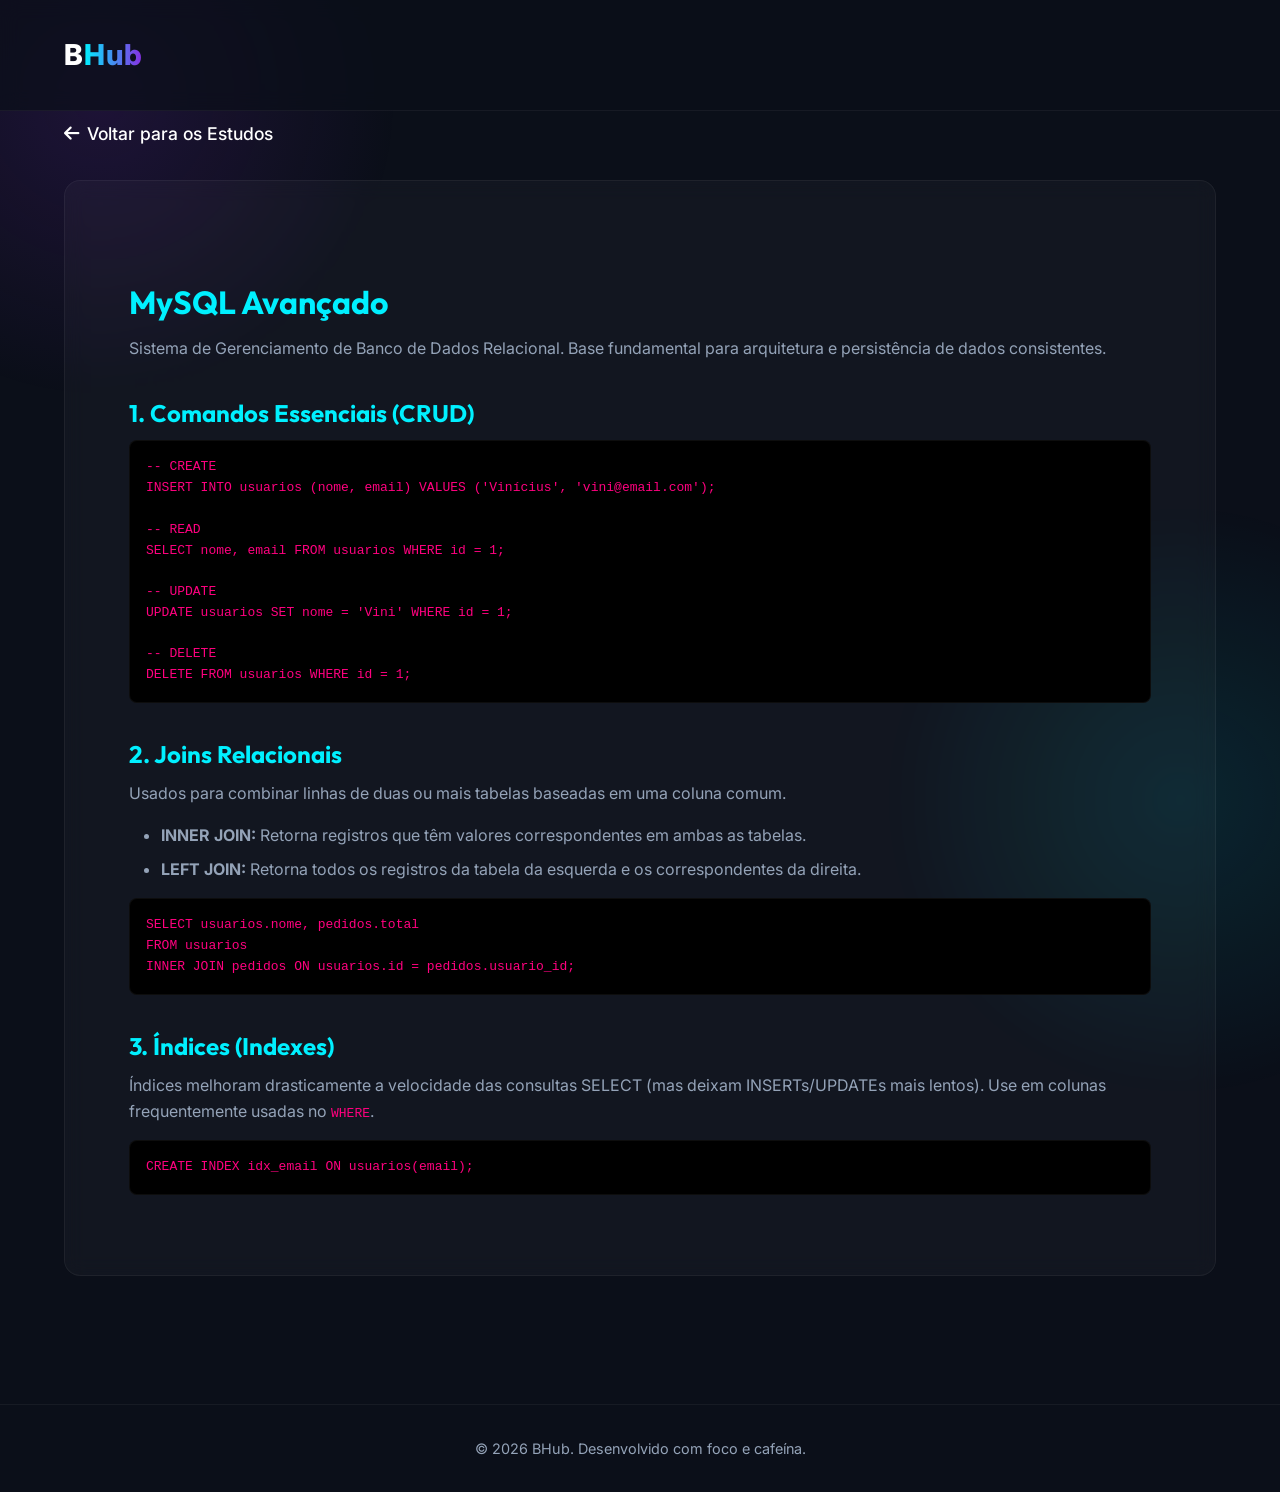
==== notas/mysql.html @ 5bca6f61 "Add files via upload" ====
<!DOCTYPE html>
<html lang="pt-BR">
<head>
    <meta charset="UTF-8">
    <meta name="viewport" content="width=device-width, initial-scale=1.0">
    <title>BHub | Estudos - MySQL</title>
    <link rel="stylesheet" href="https://cdnjs.cloudflare.com/ajax/libs/font-awesome/6.4.0/css/all.min.css">
    <link rel="stylesheet" href="../style.css">
</head>
<body>
    <div class="bg-gradient-sphere"></div>
    <div class="bg-gradient-sphere two"></div>

    <header>
        <div class="logo">B<span class="gradient-text">Hub</span></div>
    </header>

    <main>
        <a href="../index.html#studies" class="btn-back">
            <i class="fa-solid fa-arrow-left"></i> Voltar para os Estudos
        </a>

        <div class="note-content">
            <h1>MySQL Avançado</h1>
            <p>Sistema de Gerenciamento de Banco de Dados Relacional. Base fundamental para arquitetura e persistência de dados consistentes.</p>
            
            <h2>1. Comandos Essenciais (CRUD)</h2>
            <pre><code>-- CREATE
INSERT INTO usuarios (nome, email) VALUES ('Vinícius', 'vini@email.com');

-- READ
SELECT nome, email FROM usuarios WHERE id = 1;

-- UPDATE
UPDATE usuarios SET nome = 'Vini' WHERE id = 1;

-- DELETE
DELETE FROM usuarios WHERE id = 1;</code></pre>

            <h2>2. Joins Relacionais</h2>
            <p>Usados para combinar linhas de duas ou mais tabelas baseadas em uma coluna comum.</p>
            <ul>
                <li><strong>INNER JOIN:</strong> Retorna registros que têm valores correspondentes em ambas as tabelas.</li>
                <li><strong>LEFT JOIN:</strong> Retorna todos os registros da tabela da esquerda e os correspondentes da direita.</li>
            </ul>
            <pre><code>SELECT usuarios.nome, pedidos.total
FROM usuarios
INNER JOIN pedidos ON usuarios.id = pedidos.usuario_id;</code></pre>

            <h2>3. Índices (Indexes)</h2>
            <p>Índices melhoram drasticamente a velocidade das consultas SELECT (mas deixam INSERTs/UPDATEs mais lentos). Use em colunas frequentemente usadas no <code>WHERE</code>.</p>
            <pre><code>CREATE INDEX idx_email ON usuarios(email);</code></pre>
        </div>
    </main>

    <footer>
        <p>&copy; 2026 BHub. Desenvolvido com foco e cafeína.</p>
    </footer>

    <script src="../script.js"></script>
</body>
</html>
---- style.css ----
@import url('https://fonts.googleapis.com/css2?family=Outfit:wght@300;400;600;800&family=Inter:wght@400;500;700&display=swap');

:root {
  /* Colors */
  --bg-main: #0B0F19;
  /* Very deep dark blue */
  --bg-card: rgba(255, 255, 255, 0.03);
  --bg-card-hover: rgba(255, 255, 255, 0.08);
  --border-color: rgba(255, 255, 255, 0.05);

  --accent-cyan: #00F0FF;
  --accent-purple: #8A2BE2;
  --accent-pink: #FF007F;

  --text-primary: #FFFFFF;
  --text-secondary: #94A3B8;

  /* Typography */
  --font-heading: 'Outfit', sans-serif;
  --font-body: 'Inter', sans-serif;

  /* Spacing */
  --spacing-sm: 0.5rem;
  --spacing-md: 1rem;
  --spacing-lg: 2rem;
  --spacing-xl: 4rem;
}

* {
  margin: 0;
  padding: 0;
  box-sizing: border-box;
}

body {
  background-color: var(--bg-main);
  color: var(--text-primary);
  font-family: var(--font-body);
  line-height: 1.6;
  overflow-x: hidden;
}

/* Background Effects */
.bg-gradient-sphere {
  position: fixed;
  width: 600px;
  height: 600px;
  border-radius: 50%;
  background: radial-gradient(circle, rgba(138, 43, 226, 0.15) 0%, rgba(11, 15, 25, 0) 70%);
  top: -200px;
  left: -200px;
  z-index: -1;
  pointer-events: none;
}

.bg-gradient-sphere.two {
  background: radial-gradient(circle, rgba(0, 240, 255, 0.1) 0%, rgba(11, 15, 25, 0) 70%);
  bottom: -200px;
  right: -200px;
  top: auto;
  left: auto;
}

/* Typography Utility */
h1,
h2,
h3,
h4 {
  font-family: var(--font-heading);
}

.gradient-text {
  background: linear-gradient(90deg, var(--accent-cyan), var(--accent-purple));
  background-clip: text;
  -webkit-text-fill-color: transparent;
  display: inline-block;
}

/* Navbar */
header {
  padding: var(--spacing-lg) 5%;
  display: flex;
  justify-content: space-between;
  align-items: center;
  position: fixed;
  width: 100%;
  top: 0;
  z-index: 100;
  background: rgba(11, 15, 25, 0.7);
  backdrop-filter: blur(10px);
  border-bottom: 1px solid var(--border-color);
}

.logo {
  font-size: 1.8rem;
  font-weight: 800;
  letter-spacing: 1px;
}

.nav-links {
  list-style: none;
  display: flex;
  gap: var(--spacing-lg);
}

.nav-links a {
  color: var(--text-secondary);
  text-decoration: none;
  font-weight: 500;
  transition: color 0.3s ease;
  font-size: 0.95rem;
}

.nav-links a:hover,
.nav-links a.active {
  color: var(--text-primary);
}

/* Container */
main {
  padding: 120px 5% var(--spacing-xl);
  max-width: 1400px;
  margin: 0 auto;
}

/* Hero Section */
.hero {
  min-height: 70vh;
  display: flex;
  flex-direction: column;
  justify-content: center;
  align-items: center;
  text-align: center;
}

.hero h1 {
  font-size: clamp(3rem, 8vw, 5.5rem);
  line-height: 1.1;
  margin-bottom: var(--spacing-md);
  opacity: 0;
  transform: translateY(20px);
  animation: fadeUp 0.8s ease forwards;
}

.hero p {
  font-size: clamp(1rem, 2vw, 1.25rem);
  color: var(--text-secondary);
  max-width: 600px;
  margin-bottom: var(--spacing-lg);
  opacity: 0;
  transform: translateY(20px);
  animation: fadeUp 0.8s ease 0.2s forwards;
}

/* Grid Sections */
.section-title {
  font-size: 2.5rem;
  margin-bottom: var(--spacing-lg);
  display: flex;
  align-items: center;
  gap: 10px;
}

.section-title::before {
  content: '';
  display: inline-block;
  width: 12px;
  height: 12px;
  background: var(--accent-cyan);
  border-radius: 50%;
  box-shadow: 0 0 10px var(--accent-cyan);
}

.grid-container {
  display: grid;
  grid-template-columns: repeat(auto-fill, minmax(300px, 1fr));
  gap: var(--spacing-lg);
  margin-bottom: var(--spacing-xl);
}

/* Cards (Glassmorphism) */
.card {
  background: var(--bg-card);
  border: 1px solid var(--border-color);
  border-radius: 16px;
  padding: var(--spacing-lg);
  backdrop-filter: blur(10px);
  transition: all 0.4s cubic-bezier(0.175, 0.885, 0.32, 1.275);
  position: relative;
  overflow: hidden;
  text-decoration: none;
  display: block;
}

.card:hover {
  transform: translateY(-10px);
  background: var(--bg-card-hover);
  border-color: rgba(255, 255, 255, 0.15);
  box-shadow: 0 15px 30px rgba(0, 0, 0, 0.3);
}

.card::before {
  content: '';
  position: absolute;
  top: 0;
  left: -100%;
  width: 100%;
  height: 2px;
  background: linear-gradient(90deg, transparent, var(--accent-cyan), transparent);
  transition: left 0.5s ease;
}

.card:hover::before {
  left: 100%;
}

.card.study::before {
  background: linear-gradient(90deg, transparent, var(--accent-purple), transparent);
}

.card-icon {
  font-size: 2rem;
  margin-bottom: var(--spacing-md);
  color: var(--accent-cyan);
}

.card.study .card-icon {
  color: var(--accent-purple);
}

.card-title {
  font-size: 1.25rem;
  color: var(--text-primary);
  margin-bottom: var(--spacing-sm);
  font-family: var(--font-heading);
}

.card-desc {
  color: var(--text-secondary);
  font-size: 0.9rem;
  line-height: 1.5;
}

/* Animations */
@keyframes fadeUp {
  to {
    opacity: 1;
    transform: translateY(0);
  }
}

/* Staggered card animation */
.card {
  opacity: 0;
  transform: translateY(30px);
}

.card.visible {
  animation: fadeUp 0.6s ease forwards;
}

/* Footer */
footer {
  text-align: center;
  padding: var(--spacing-lg);
  border-top: 1px solid var(--border-color);
  color: var(--text-secondary);
  font-size: 0.9rem;
  margin-top: var(--spacing-xl);
}

/* Reading / Notes Styles */
.note-content {
  background: var(--bg-card);
  padding: var(--spacing-xl);
  border-radius: 16px;
  border: 1px solid var(--border-color);
  backdrop-filter: blur(10px);
  margin-top: var(--spacing-lg);
}

.note-content h1, .note-content h2, .note-content h3 {
  color: var(--accent-cyan);
  margin-top: var(--spacing-lg);
  margin-bottom: var(--spacing-sm);
  font-family: var(--font-heading);
}

.note-content p {
  margin-bottom: var(--spacing-md);
  color: var(--text-secondary);
}

.note-content ul {
  margin-left: var(--spacing-lg);
  margin-bottom: var(--spacing-md);
  color: var(--text-secondary);
}

.note-content li {
  margin-bottom: var(--spacing-sm);
}

.note-content pre {
  background: #000;
  padding: var(--spacing-md);
  border-radius: 8px;
  overflow-x: auto;
  border: 1px solid var(--border-color);
  margin-bottom: var(--spacing-md);
}

.note-content code {
  color: var(--accent-pink);
  font-family: monospace;
}

.btn-back {
  display: inline-flex;
  align-items: center;
  gap: 8px;
  color: var(--text-primary);
  text-decoration: none;
  font-weight: 500;
  transition: color 0.3s;
  font-size: 1.1rem;
}

.btn-back:hover {
  color: var(--accent-cyan);
}

/* Responsive */
@media (max-width: 768px) {
  .nav-links {
    display: none;
    /* Simple mobile hide for now */
  }

  .section-title {
    font-size: 2rem;
  }
}
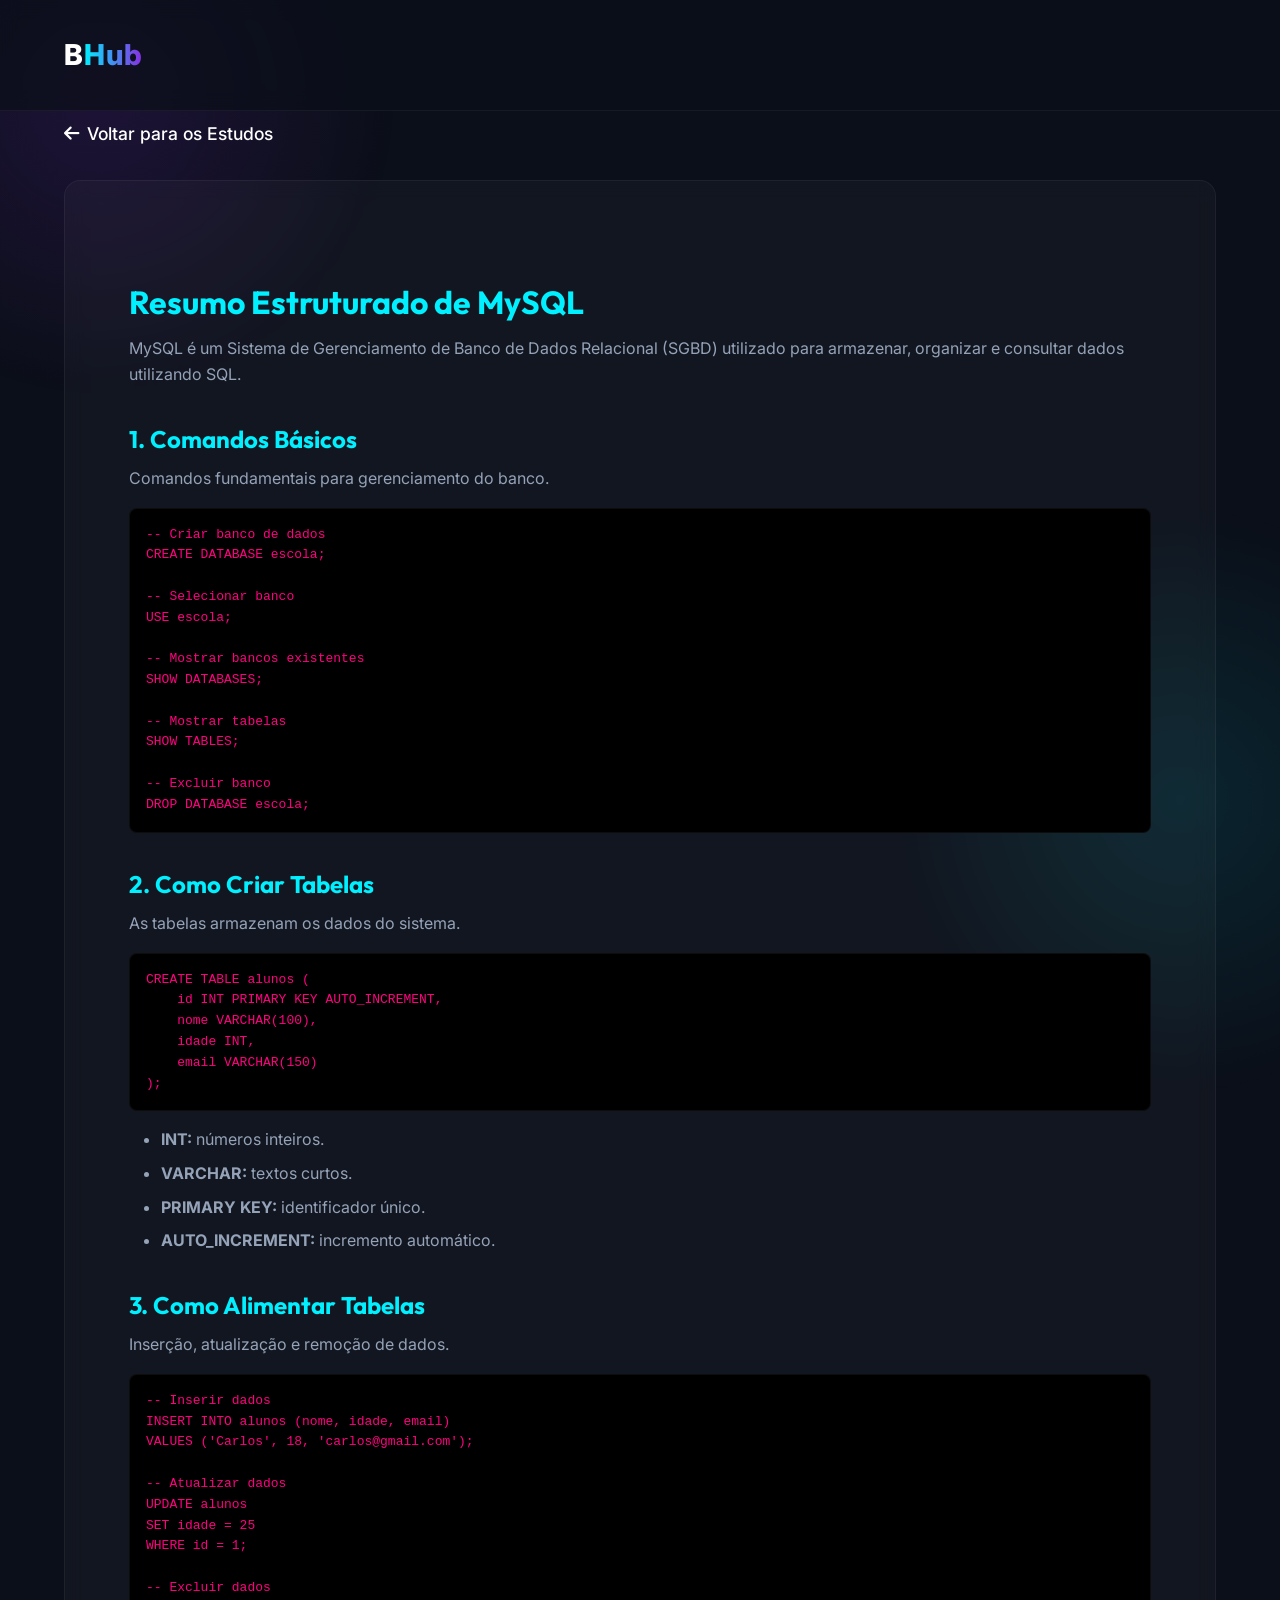
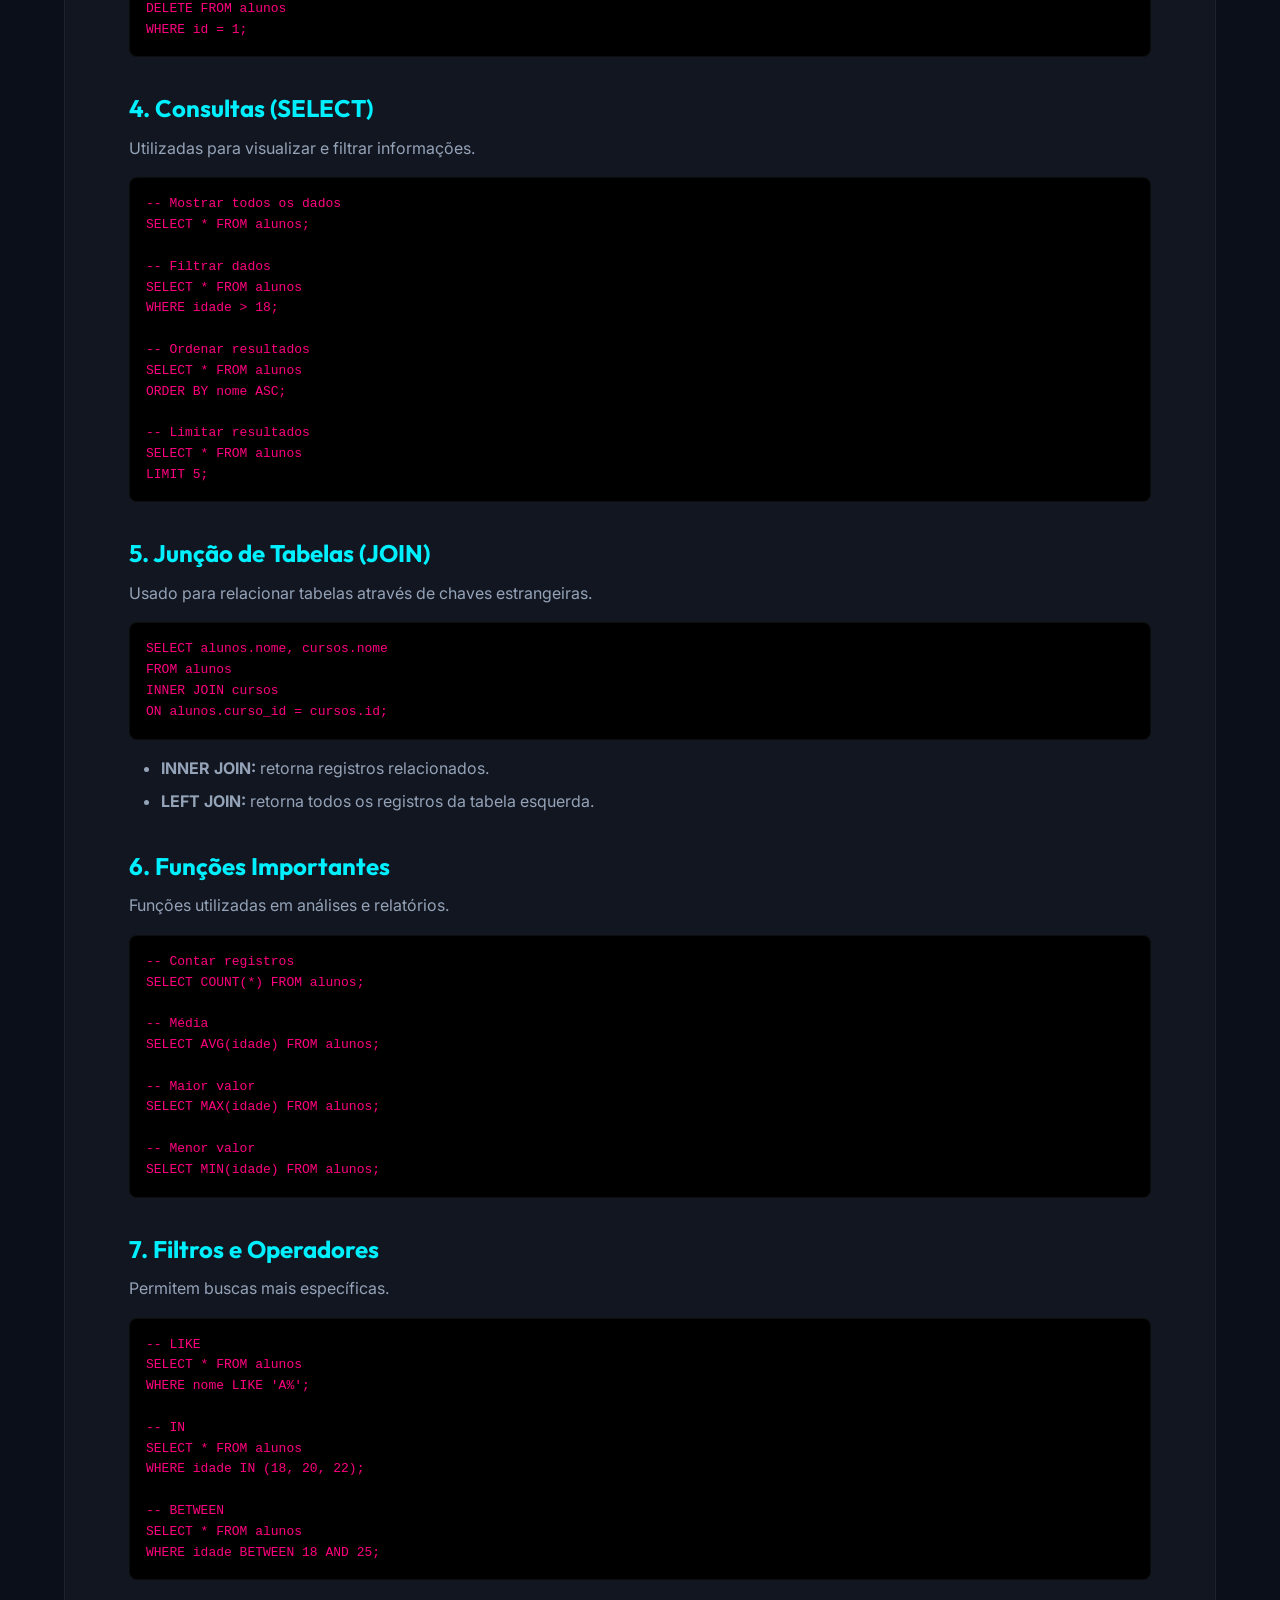
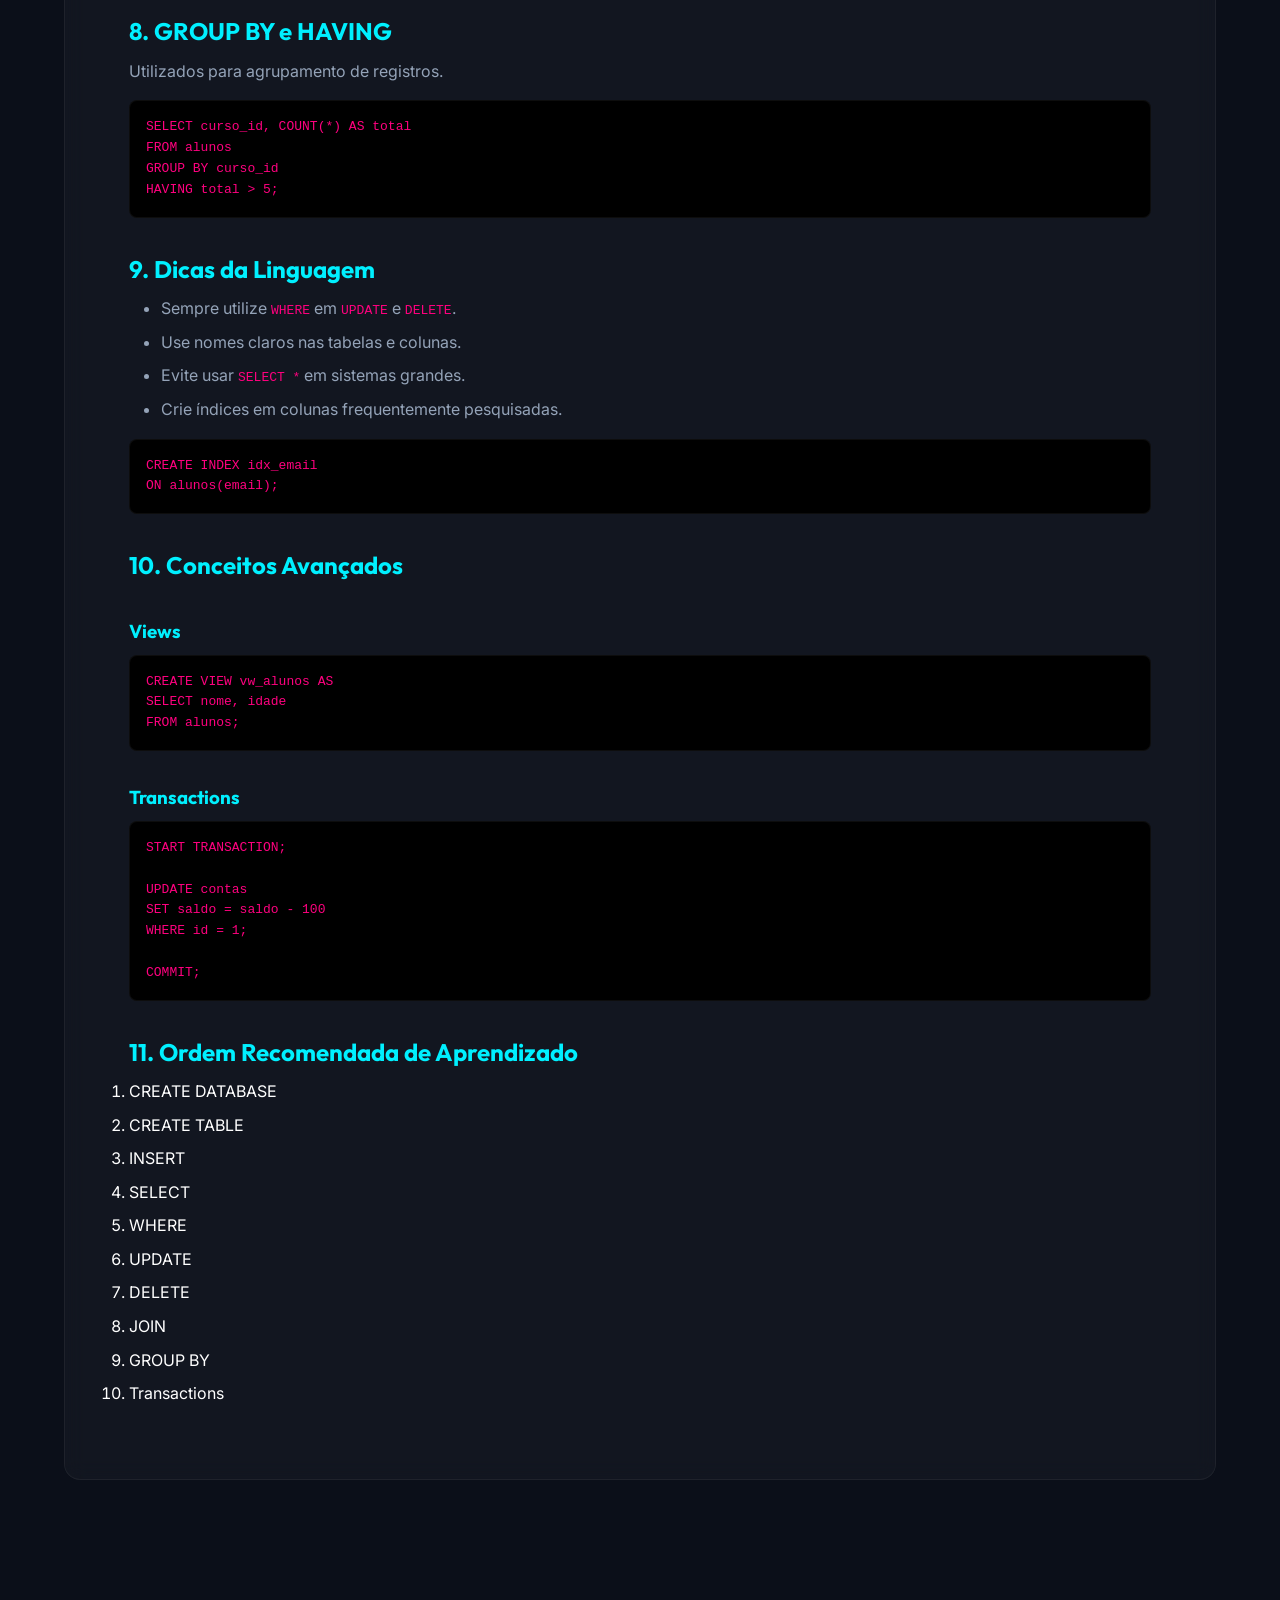
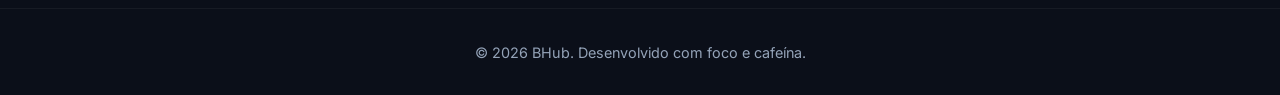
==== commit 951da3de: "Add files via upload" ====
--- a/notas/mysql.html
+++ b/notas/mysql.html
@@ -1,63 +1,202 @@
-<!DOCTYPE html>
-<html lang="pt-BR">
-<head>
-    <meta charset="UTF-8">
-    <meta name="viewport" content="width=device-width, initial-scale=1.0">
-    <title>BHub | Estudos - MySQL</title>
-    <link rel="stylesheet" href="https://cdnjs.cloudflare.com/ajax/libs/font-awesome/6.4.0/css/all.min.css">
-    <link rel="stylesheet" href="../style.css">
-</head>
-<body>
-    <div class="bg-gradient-sphere"></div>
-    <div class="bg-gradient-sphere two"></div>
-
-    <header>
-        <div class="logo">B<span class="gradient-text">Hub</span></div>
-    </header>
-
-    <main>
-        <a href="../index.html#studies" class="btn-back">
-            <i class="fa-solid fa-arrow-left"></i> Voltar para os Estudos
-        </a>
-
-        <div class="note-content">
-            <h1>MySQL Avançado</h1>
-            <p>Sistema de Gerenciamento de Banco de Dados Relacional. Base fundamental para arquitetura e persistência de dados consistentes.</p>
-            
-            <h2>1. Comandos Essenciais (CRUD)</h2>
-            <pre><code>-- CREATE
-INSERT INTO usuarios (nome, email) VALUES ('Vinícius', 'vini@email.com');
-
--- READ
-SELECT nome, email FROM usuarios WHERE id = 1;
-
--- UPDATE
-UPDATE usuarios SET nome = 'Vini' WHERE id = 1;
-
--- DELETE
-DELETE FROM usuarios WHERE id = 1;</code></pre>
-
-            <h2>2. Joins Relacionais</h2>
-            <p>Usados para combinar linhas de duas ou mais tabelas baseadas em uma coluna comum.</p>
-            <ul>
-                <li><strong>INNER JOIN:</strong> Retorna registros que têm valores correspondentes em ambas as tabelas.</li>
-                <li><strong>LEFT JOIN:</strong> Retorna todos os registros da tabela da esquerda e os correspondentes da direita.</li>
-            </ul>
-            <pre><code>SELECT usuarios.nome, pedidos.total
-FROM usuarios
-INNER JOIN pedidos ON usuarios.id = pedidos.usuario_id;</code></pre>
-
-            <h2>3. Índices (Indexes)</h2>
-            <p>Índices melhoram drasticamente a velocidade das consultas SELECT (mas deixam INSERTs/UPDATEs mais lentos). Use em colunas frequentemente usadas no <code>WHERE</code>.</p>
-            <pre><code>CREATE INDEX idx_email ON usuarios(email);</code></pre>
-        </div>
-    </main>
-
-    <footer>
-        <p>&copy; 2026 BHub. Desenvolvido com foco e cafeína.</p>
-    </footer>
-
-    <script src="../script.js"></script>
-</body>
-</html>
-
+<!DOCTYPE html>
+<html lang="pt-BR">
+
+<head>
+    <meta charset="UTF-8">
+    <meta name="viewport" content="width=device-width, initial-scale=1.0">
+    <title>BHub | Estudos - MySQL</title>
+    <link rel="stylesheet" href="https://cdnjs.cloudflare.com/ajax/libs/font-awesome/6.4.0/css/all.min.css">
+    <link rel="stylesheet" href="../style.css">
+</head>
+
+<body>
+    <div class="bg-gradient-sphere"></div>
+    <div class="bg-gradient-sphere two"></div>
+
+    <header>
+        <div class="logo">B<span class="gradient-text">Hub</span></div>
+    </header>
+
+    <main>
+        <a href="../index.html#studies" class="btn-back">
+            <i class="fa-solid fa-arrow-left"></i> Voltar para os Estudos
+        </a>
+
+        <div class="note-content">
+            <h1>Resumo Estruturado de MySQL</h1>
+            <p>MySQL é um Sistema de Gerenciamento de Banco de Dados Relacional (SGBD) utilizado para armazenar,
+                organizar e consultar dados utilizando SQL.</p>
+
+            <h2>1. Comandos Básicos</h2>
+            <p>Comandos fundamentais para gerenciamento do banco.</p>
+
+            <pre><code>-- Criar banco de dados
+CREATE DATABASE escola;
+
+-- Selecionar banco
+USE escola;
+
+-- Mostrar bancos existentes
+SHOW DATABASES;
+
+-- Mostrar tabelas
+SHOW TABLES;
+
+-- Excluir banco
+DROP DATABASE escola;</code></pre>
+
+            <h2>2. Como Criar Tabelas</h2>
+            <p>As tabelas armazenam os dados do sistema.</p>
+
+            <pre><code>CREATE TABLE alunos (
+    id INT PRIMARY KEY AUTO_INCREMENT,
+    nome VARCHAR(100),
+    idade INT,
+    email VARCHAR(150)
+);</code></pre>
+
+            <ul>
+                <li><strong>INT:</strong> números inteiros.</li>
+                <li><strong>VARCHAR:</strong> textos curtos.</li>
+                <li><strong>PRIMARY KEY:</strong> identificador único.</li>
+                <li><strong>AUTO_INCREMENT:</strong> incremento automático.</li>
+            </ul>
+
+            <h2>3. Como Alimentar Tabelas</h2>
+            <p>Inserção, atualização e remoção de dados.</p>
+
+            <pre><code>-- Inserir dados
+INSERT INTO alunos (nome, idade, email)
+VALUES ('Carlos', 18, 'carlos@gmail.com');
+
+-- Atualizar dados
+UPDATE alunos
+SET idade = 25
+WHERE id = 1;
+
+-- Excluir dados
+DELETE FROM alunos
+WHERE id = 1;</code></pre>
+
+            <h2>4. Consultas (SELECT)</h2>
+            <p>Utilizadas para visualizar e filtrar informações.</p>
+
+            <pre><code>-- Mostrar todos os dados
+SELECT * FROM alunos;
+
+-- Filtrar dados
+SELECT * FROM alunos
+WHERE idade > 18;
+
+-- Ordenar resultados
+SELECT * FROM alunos
+ORDER BY nome ASC;
+
+-- Limitar resultados
+SELECT * FROM alunos
+LIMIT 5;</code></pre>
+
+            <h2>5. Junção de Tabelas (JOIN)</h2>
+            <p>Usado para relacionar tabelas através de chaves estrangeiras.</p>
+
+            <pre><code>SELECT alunos.nome, cursos.nome
+FROM alunos
+INNER JOIN cursos
+ON alunos.curso_id = cursos.id;</code></pre>
+
+            <ul>
+                <li><strong>INNER JOIN:</strong> retorna registros relacionados.</li>
+                <li><strong>LEFT JOIN:</strong> retorna todos os registros da tabela esquerda.</li>
+            </ul>
+
+            <h2>6. Funções Importantes</h2>
+            <p>Funções utilizadas em análises e relatórios.</p>
+
+            <pre><code>-- Contar registros
+SELECT COUNT(*) FROM alunos;
+
+-- Média
+SELECT AVG(idade) FROM alunos;
+
+-- Maior valor
+SELECT MAX(idade) FROM alunos;
+
+-- Menor valor
+SELECT MIN(idade) FROM alunos;</code></pre>
+
+            <h2>7. Filtros e Operadores</h2>
+            <p>Permitem buscas mais específicas.</p>
+
+            <pre><code>-- LIKE
+SELECT * FROM alunos
+WHERE nome LIKE 'A%';
+
+-- IN
+SELECT * FROM alunos
+WHERE idade IN (18, 20, 22);
+
+-- BETWEEN
+SELECT * FROM alunos
+WHERE idade BETWEEN 18 AND 25;</code></pre>
+
+            <h2>8. GROUP BY e HAVING</h2>
+            <p>Utilizados para agrupamento de registros.</p>
+
+            <pre><code>SELECT curso_id, COUNT(*) AS total
+FROM alunos
+GROUP BY curso_id
+HAVING total > 5;</code></pre>
+
+            <h2>9. Dicas da Linguagem</h2>
+
+            <ul>
+                <li>Sempre utilize <code>WHERE</code> em <code>UPDATE</code> e <code>DELETE</code>.</li>
+                <li>Use nomes claros nas tabelas e colunas.</li>
+                <li>Evite usar <code>SELECT *</code> em sistemas grandes.</li>
+                <li>Crie índices em colunas frequentemente pesquisadas.</li>
+            </ul>
+
+            <pre><code>CREATE INDEX idx_email
+ON alunos(email);</code></pre>
+
+            <h2>10. Conceitos Avançados</h2>
+
+            <h3>Views</h3>
+            <pre><code>CREATE VIEW vw_alunos AS
+SELECT nome, idade
+FROM alunos;</code></pre>
+
+            <h3>Transactions</h3>
+            <pre><code>START TRANSACTION;
+
+UPDATE contas
+SET saldo = saldo - 100
+WHERE id = 1;
+
+COMMIT;</code></pre>
+
+            <h2>11. Ordem Recomendada de Aprendizado</h2>
+
+            <ol>
+                <li>CREATE DATABASE</li>
+                <li>CREATE TABLE</li>
+                <li>INSERT</li>
+                <li>SELECT</li>
+                <li>WHERE</li>
+                <li>UPDATE</li>
+                <li>DELETE</li>
+                <li>JOIN</li>
+                <li>GROUP BY</li>
+                <li>Transactions</li>
+            </ol>
+        </div>
+    </main>
+
+    <footer>
+        <p>&copy; 2026 BHub. Desenvolvido com foco e cafeína.</p>
+    </footer>
+
+    <script src="../script.js"></script>
+</body>
+
+</html>
